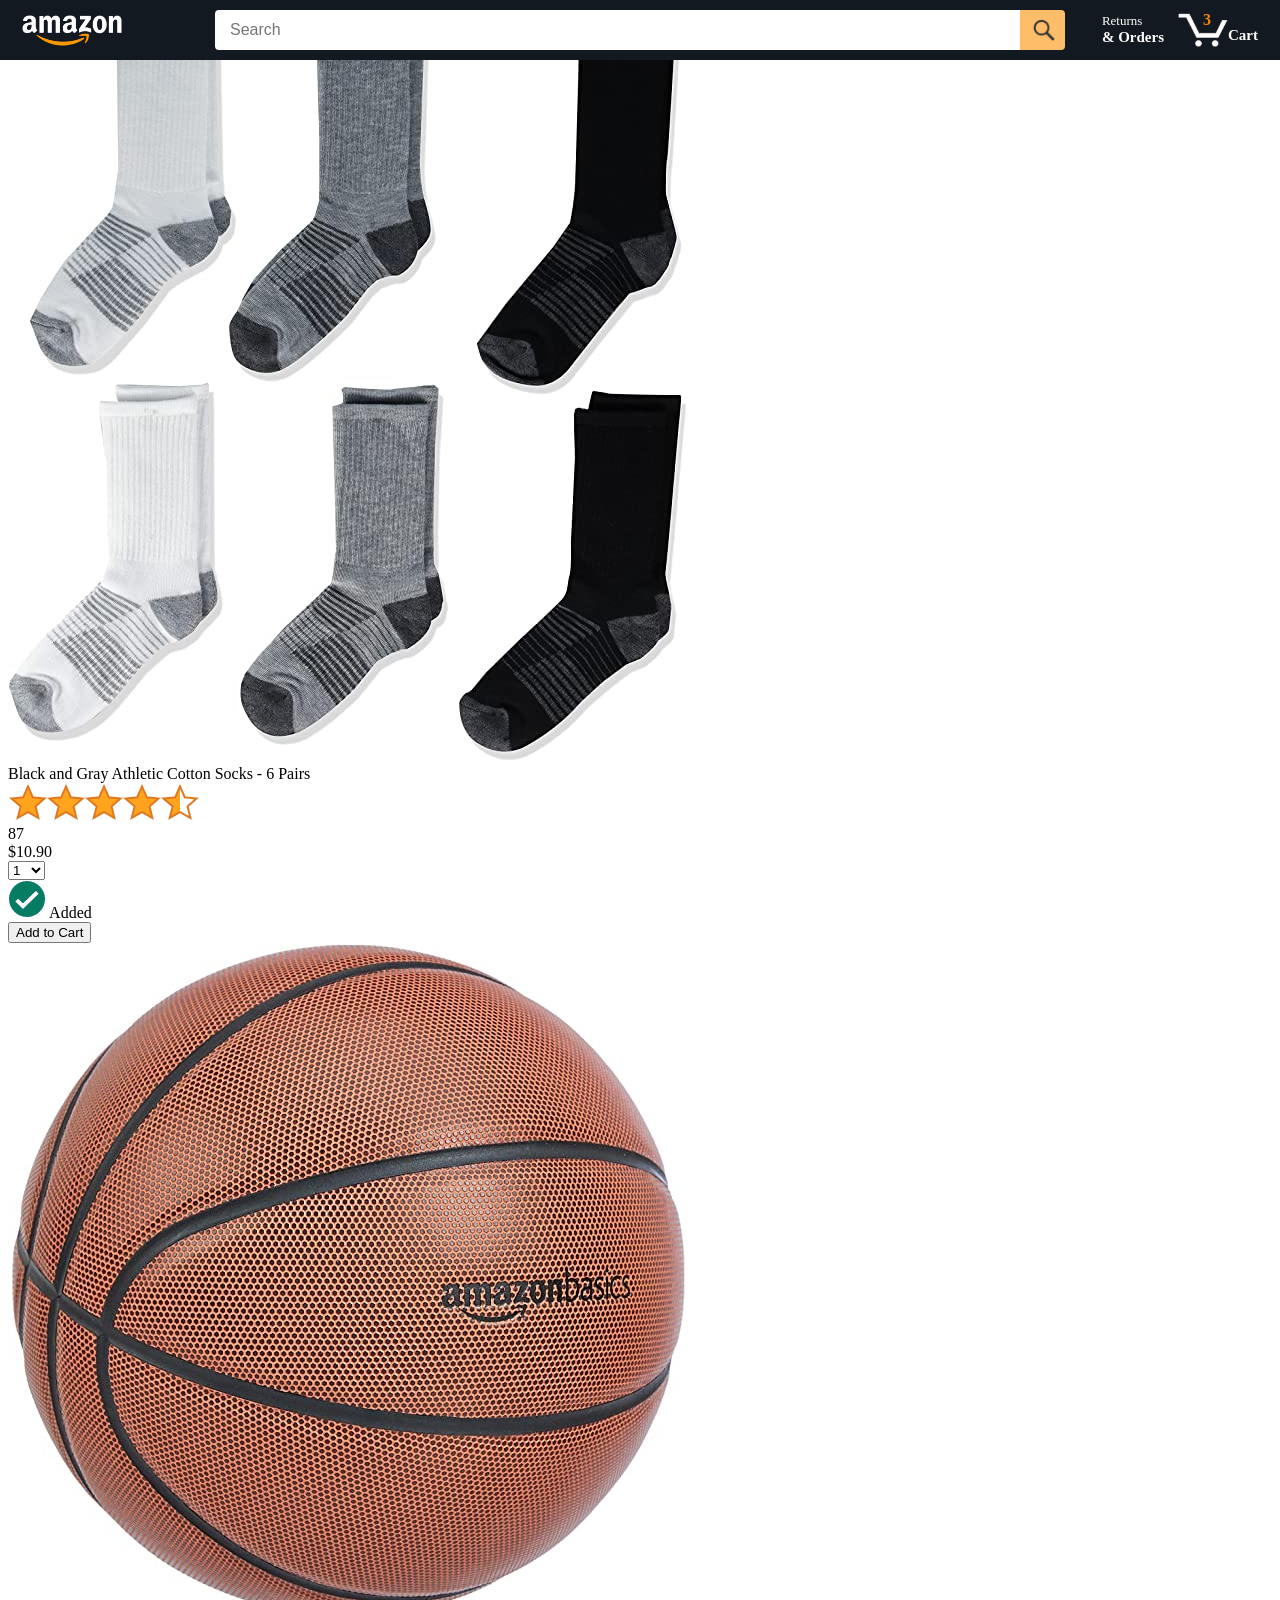
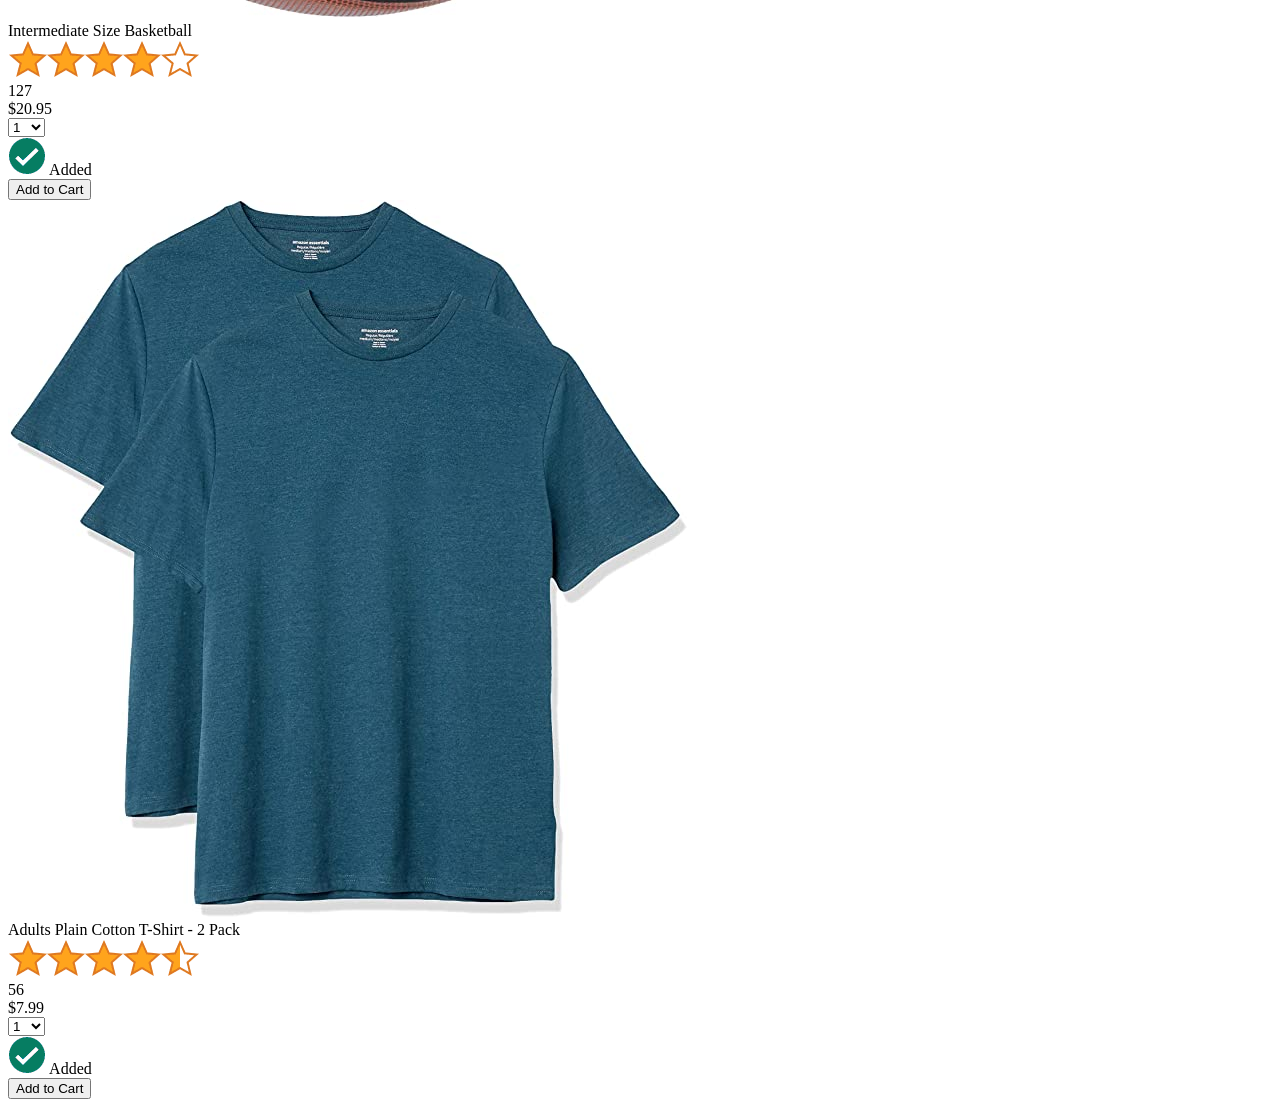
==== amazon.html @ 8a0b5494 "Add the starting files" ====
<!DOCTYPE html>
<html>
  <head>
    <title>Amazon Project</title>

    <!-- This code is needed for responsive design to work.
      (Responsive design = make the website look good on
      smaller screen sizes like a phone or a tablet). -->
    <meta name="viewport" content="width=device-width, initial-scale=1">

    <!-- Load a font called Roboto from Google Fonts. -->
    <link rel="preconnect" href="https://fonts.googleapis.com">
    <link rel="preconnect" href="https://fonts.gstatic.com" crossorigin>
    <link href="https://fonts.googleapis.com/css2?family=Roboto:wght@400;500;700&display=swap" rel="stylesheet">

    <!-- Here are the CSS files for this page. -->
    <link rel="stylesheet" href="styles/shared/general.css">
    <link rel="stylesheet" href="styles/shared/amazon-header.css">
    <link rel="stylesheet" href="styles/pages/amazon.css">
  </head>
  <body>
    <div class="amazon-header">
      <div class="amazon-header-left-section">
        <a href="amazon.html" class="header-link">
          <img class="amazon-logo"
            src="images/amazon-logo-white.png">
          <img class="amazon-mobile-logo"
            src="images/amazon-mobile-logo-white.png">
        </a>
      </div>

      <div class="amazon-header-middle-section">
        <input class="search-bar" type="text" placeholder="Search">

        <button class="search-button">
          <img class="search-icon" src="images/icons/search-icon.png">
        </button>
      </div>

      <div class="amazon-header-right-section">
        <a class="orders-link header-link" href="orders.html">
          <span class="returns-text">Returns</span>
          <span class="orders-text">& Orders</span>
        </a>

        <a class="cart-link header-link" href="checkout.html">
          <img class="cart-icon" src="images/icons/cart-icon.png">
          <div class="cart-quantity">3</div>
          <div class="cart-text">Cart</div>
        </a>
      </div>
    </div>
    
    <div class="main">
      <div class="products-grid">
        <div class="product-container">
          <div class="product-image-container">
            <img class="product-image"
              src="images/products/athletic-cotton-socks-6-pairs.jpg">
          </div>

          <div class="product-name limit-text-to-2-lines">
            Black and Gray Athletic Cotton Socks - 6 Pairs
          </div>

          <div class="product-rating-container">
            <img class="product-rating-stars"
              src="images/ratings/rating-45.png">
            <div class="product-rating-count link-primary">
              87
            </div>
          </div>

          <div class="product-price">
            $10.90
          </div>

          <div class="product-quantity-container">
            <select>
              <option selected value="1">1</option>
              <option value="2">2</option>
              <option value="3">3</option>
              <option value="4">4</option>
              <option value="5">5</option>
              <option value="6">6</option>
              <option value="7">7</option>
              <option value="8">8</option>
              <option value="9">9</option>
              <option value="10">10</option>
            </select>
          </div>

          <div class="product-spacer"></div>

          <div class="added-to-cart">
            <img src="images/icons/checkmark.png">
            Added
          </div>

          <button class="add-to-cart-button button-primary">
            Add to Cart
          </button>
        </div>

        <div class="product-container">
          <div class="product-image-container">
            <img class="product-image"
              src="images/products/intermediate-composite-basketball.jpg">
          </div>

          <div class="product-name limit-text-to-2-lines">
            Intermediate Size Basketball
          </div>

          <div class="product-rating-container">
            <img class="product-rating-stars"
              src="images/ratings/rating-40.png">
            <div class="product-rating-count link-primary">
              127
            </div>
          </div>

          <div class="product-price">
            $20.95
          </div>

          <div class="product-quantity-container">
            <select>
              <option selected value="1">1</option>
              <option value="2">2</option>
              <option value="3">3</option>
              <option value="4">4</option>
              <option value="5">5</option>
              <option value="6">6</option>
              <option value="7">7</option>
              <option value="8">8</option>
              <option value="9">9</option>
              <option value="10">10</option>
            </select>
          </div>

          <div class="product-spacer"></div>

          <div class="added-to-cart">
            <img src="images/icons/checkmark.png">
            Added
          </div>

          <button class="add-to-cart-button button-primary">
            Add to Cart
          </button>
        </div>

        <div class="product-container">
          <div class="product-image-container">
            <img class="product-image"
              src="images/products/adults-plain-cotton-tshirt-2-pack-teal.jpg">
          </div>

          <div class="product-name limit-text-to-2-lines">
            Adults Plain Cotton T-Shirt - 2 Pack
          </div>

          <div class="product-rating-container">
            <img class="product-rating-stars"
              src="images/ratings/rating-45.png">
            <div class="product-rating-count link-primary">
              56
            </div>
          </div>

          <div class="product-price">
            $7.99
          </div>

          <div class="product-quantity-container">
            <select>
              <option selected value="1">1</option>
              <option value="2">2</option>
              <option value="3">3</option>
              <option value="4">4</option>
              <option value="5">5</option>
              <option value="6">6</option>
              <option value="7">7</option>
              <option value="8">8</option>
              <option value="9">9</option>
              <option value="10">10</option>
            </select>
          </div>

          <div class="product-spacer"></div>

          <div class="added-to-cart">
            <img src="images/icons/checkmark.png">
            Added
          </div>

          <button class="add-to-cart-button button-primary">
            Add to Cart
          </button>
        </div>
      </div>
    </div>
  </body>
</html>
---- styles/shared/amazon-header.css ----
.amazon-header {
  background-color: rgb(19, 25, 33);
  color: white;
  padding-left: 15px;
  padding-right: 15px;

  display: flex;
  align-items: center;
  justify-content: space-between;

  position: fixed;
  top: 0;
  left: 0;
  right: 0;
  height: 60px;
}

.amazon-header-left-section {
  width: 180px;
}

@media (max-width: 800px) {
  .amazon-header-left-section {
    width: unset;
  }
}

.header-link {
  display: inline-block;
  padding: 6px;
  border-radius: 2px;
  cursor: pointer;
  text-decoration: none;
  border: 1px solid rgba(0, 0, 0, 0);
}

.header-link:hover {
  border: 1px solid white;
}

.amazon-logo {
  width: 100px;
  margin-top: 5px;
}

.amazon-mobile-logo {
  display: none;
}

@media (max-width: 575px) {
  .amazon-logo {
    display: none;
  }

  .amazon-mobile-logo {
    display: block;
    height: 35px;
    margin-top: 5px;
  }
}

.amazon-header-middle-section {
  flex: 1;
  max-width: 850px;
  margin-left: 10px;
  margin-right: 10px;
  display: flex;
}

.search-bar {
  flex: 1;
  width: 0;
  font-size: 16px;
  height: 38px;
  padding-left: 15px;
  border: none;
  border-top-left-radius: 4px;
  border-bottom-left-radius: 4px;
  border-top-right-radius: 0;
  border-bottom-right-radius: 0;
}

.search-button {
  background-color: rgb(254, 189, 105);
  border: none;
  width: 45px;
  height: 40px;
  border-top-right-radius: 4px;
  border-bottom-right-radius: 4px;
  flex-shrink: 0;
}

.search-icon {
  height: 22px;
  margin-left: 2px;
  margin-top: 3px;
}

.amazon-header-right-section {
  width: 180px;
  flex-shrink: 0;
  display: flex;
  justify-content: end;
}

.orders-link {
  color: white;
}

.returns-text {
  display: block;
  font-size: 13px;
}

.orders-text {
  display: block;
  font-size: 15px;
  font-weight: 700;
}

.cart-link {
  color: white;
  display: flex;
  align-items: center;
  position: relative;
}

.cart-icon {
  width: 50px;
}

.cart-text {
  margin-top: 12px;
  font-size: 15px;
  font-weight: 700;
}

.cart-quantity {
  color: rgb(240, 136, 4);
  font-size: 16px;
  font-weight: 700;

  position: absolute;
  top: 4px;
  left: 22px;
  
  width: 26px;
  text-align: center;
}
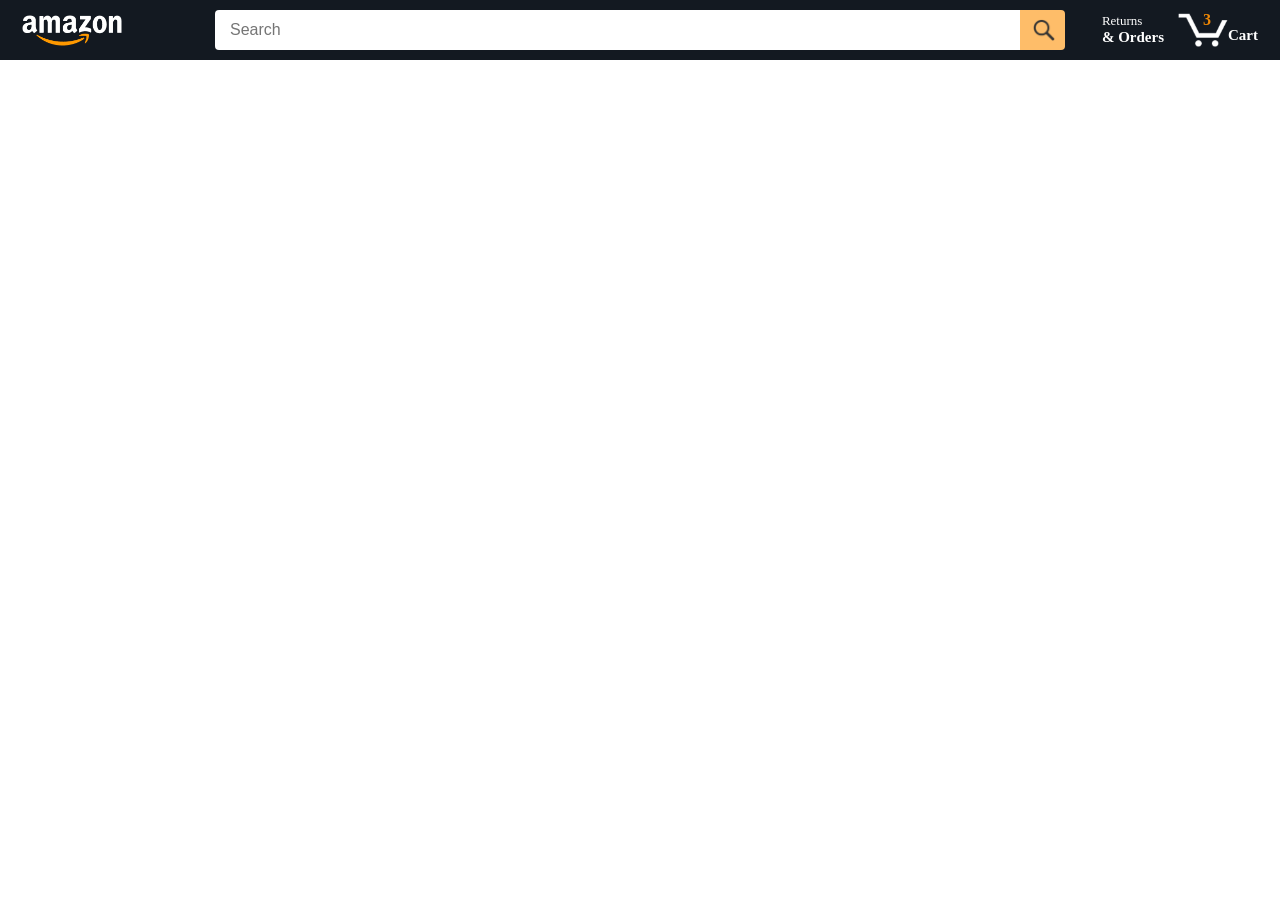
==== commit cda0c69e: "use product.js file" ====
--- a/amazon.html
+++ b/amazon.html
@@ -52,154 +52,11 @@
     </div>
     
     <div class="main">
-      <div class="products-grid">
-        <div class="product-container">
-          <div class="product-image-container">
-            <img class="product-image"
-              src="images/products/athletic-cotton-socks-6-pairs.jpg">
-          </div>
-
-          <div class="product-name limit-text-to-2-lines">
-            Black and Gray Athletic Cotton Socks - 6 Pairs
-          </div>
-
-          <div class="product-rating-container">
-            <img class="product-rating-stars"
-              src="images/ratings/rating-45.png">
-            <div class="product-rating-count link-primary">
-              87
-            </div>
-          </div>
-
-          <div class="product-price">
-            $10.90
-          </div>
-
-          <div class="product-quantity-container">
-            <select>
-              <option selected value="1">1</option>
-              <option value="2">2</option>
-              <option value="3">3</option>
-              <option value="4">4</option>
-              <option value="5">5</option>
-              <option value="6">6</option>
-              <option value="7">7</option>
-              <option value="8">8</option>
-              <option value="9">9</option>
-              <option value="10">10</option>
-            </select>
-          </div>
-
-          <div class="product-spacer"></div>
-
-          <div class="added-to-cart">
-            <img src="images/icons/checkmark.png">
-            Added
-          </div>
-
-          <button class="add-to-cart-button button-primary">
-            Add to Cart
-          </button>
-        </div>
-
-        <div class="product-container">
-          <div class="product-image-container">
-            <img class="product-image"
-              src="images/products/intermediate-composite-basketball.jpg">
-          </div>
-
-          <div class="product-name limit-text-to-2-lines">
-            Intermediate Size Basketball
-          </div>
-
-          <div class="product-rating-container">
-            <img class="product-rating-stars"
-              src="images/ratings/rating-40.png">
-            <div class="product-rating-count link-primary">
-              127
-            </div>
-          </div>
-
-          <div class="product-price">
-            $20.95
-          </div>
-
-          <div class="product-quantity-container">
-            <select>
-              <option selected value="1">1</option>
-              <option value="2">2</option>
-              <option value="3">3</option>
-              <option value="4">4</option>
-              <option value="5">5</option>
-              <option value="6">6</option>
-              <option value="7">7</option>
-              <option value="8">8</option>
-              <option value="9">9</option>
-              <option value="10">10</option>
-            </select>
-          </div>
-
-          <div class="product-spacer"></div>
-
-          <div class="added-to-cart">
-            <img src="images/icons/checkmark.png">
-            Added
-          </div>
-
-          <button class="add-to-cart-button button-primary">
-            Add to Cart
-          </button>
-        </div>
-
-        <div class="product-container">
-          <div class="product-image-container">
-            <img class="product-image"
-              src="images/products/adults-plain-cotton-tshirt-2-pack-teal.jpg">
-          </div>
-
-          <div class="product-name limit-text-to-2-lines">
-            Adults Plain Cotton T-Shirt - 2 Pack
-          </div>
-
-          <div class="product-rating-container">
-            <img class="product-rating-stars"
-              src="images/ratings/rating-45.png">
-            <div class="product-rating-count link-primary">
-              56
-            </div>
-          </div>
-
-          <div class="product-price">
-            $7.99
-          </div>
-
-          <div class="product-quantity-container">
-            <select>
-              <option selected value="1">1</option>
-              <option value="2">2</option>
-              <option value="3">3</option>
-              <option value="4">4</option>
-              <option value="5">5</option>
-              <option value="6">6</option>
-              <option value="7">7</option>
-              <option value="8">8</option>
-              <option value="9">9</option>
-              <option value="10">10</option>
-            </select>
-          </div>
-
-          <div class="product-spacer"></div>
-
-          <div class="added-to-cart">
-            <img src="images/icons/checkmark.png">
-            Added
-          </div>
-
-          <button class="add-to-cart-button button-primary">
-            Add to Cart
-          </button>
-        </div>
+      <div class="products-grid js-products-grid">
+       
       </div>
     </div>
+    <script src="data/products.js"></script>
+    <script src="scripts/amazon.js"></script>
   </body>
 </html>
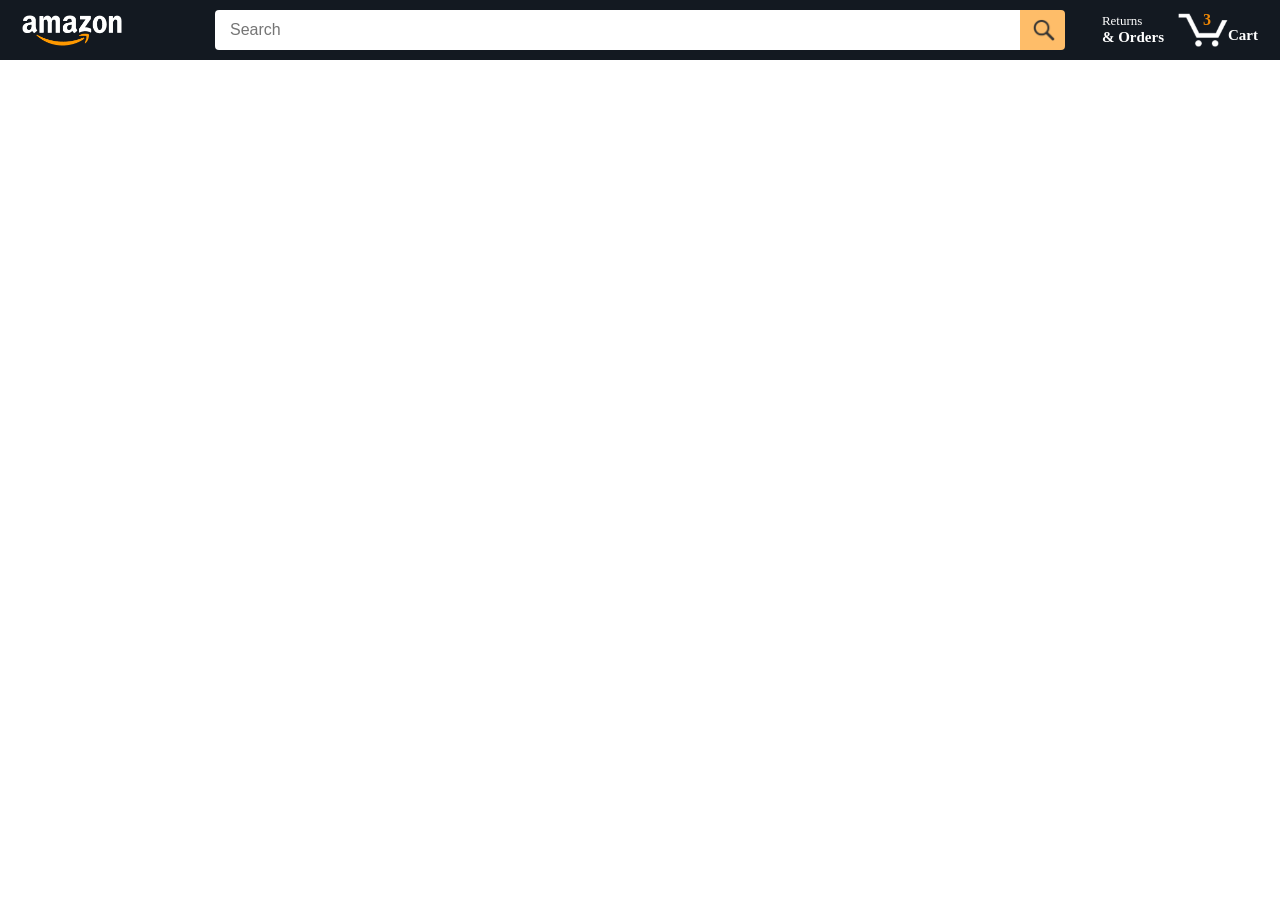
==== commit b5dc6b18: "make add to cart button interactiive" ====
--- a/amazon.html
+++ b/amazon.html
@@ -56,7 +56,9 @@
        
       </div>
     </div>
+    <script src="data/cart.js"></script>
     <script src="data/products.js"></script>
     <script src="scripts/amazon.js"></script>
+    
   </body>
 </html>
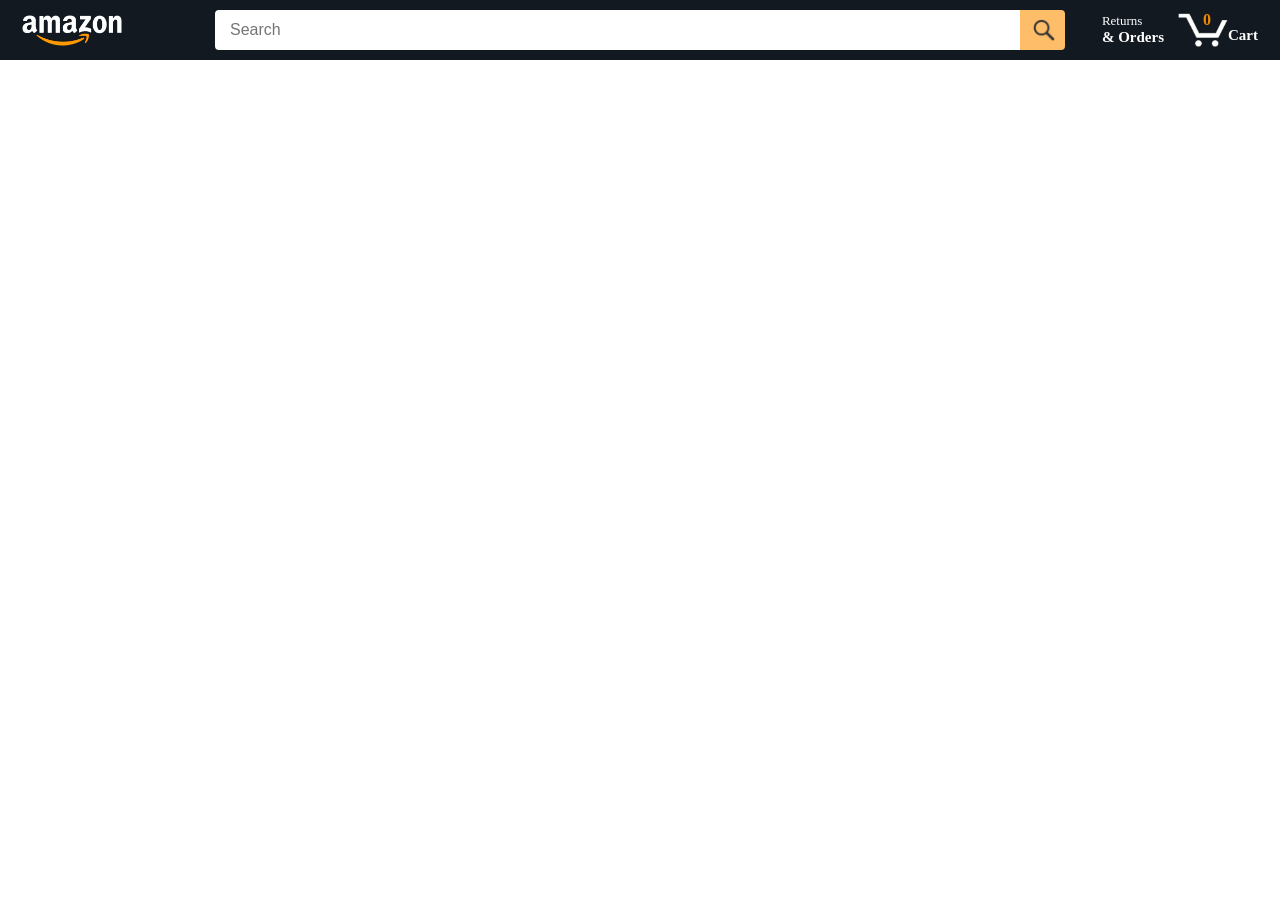
==== commit 2a5ae207: "make the cart quantity interactive" ====
--- a/amazon.html
+++ b/amazon.html
@@ -45,7 +45,7 @@
 
         <a class="cart-link header-link" href="checkout.html">
           <img class="cart-icon" src="images/icons/cart-icon.png">
-          <div class="cart-quantity">3</div>
+          <div class="cart-quantity js-cart-quantity">0</div>
           <div class="cart-text">Cart</div>
         </a>
       </div>
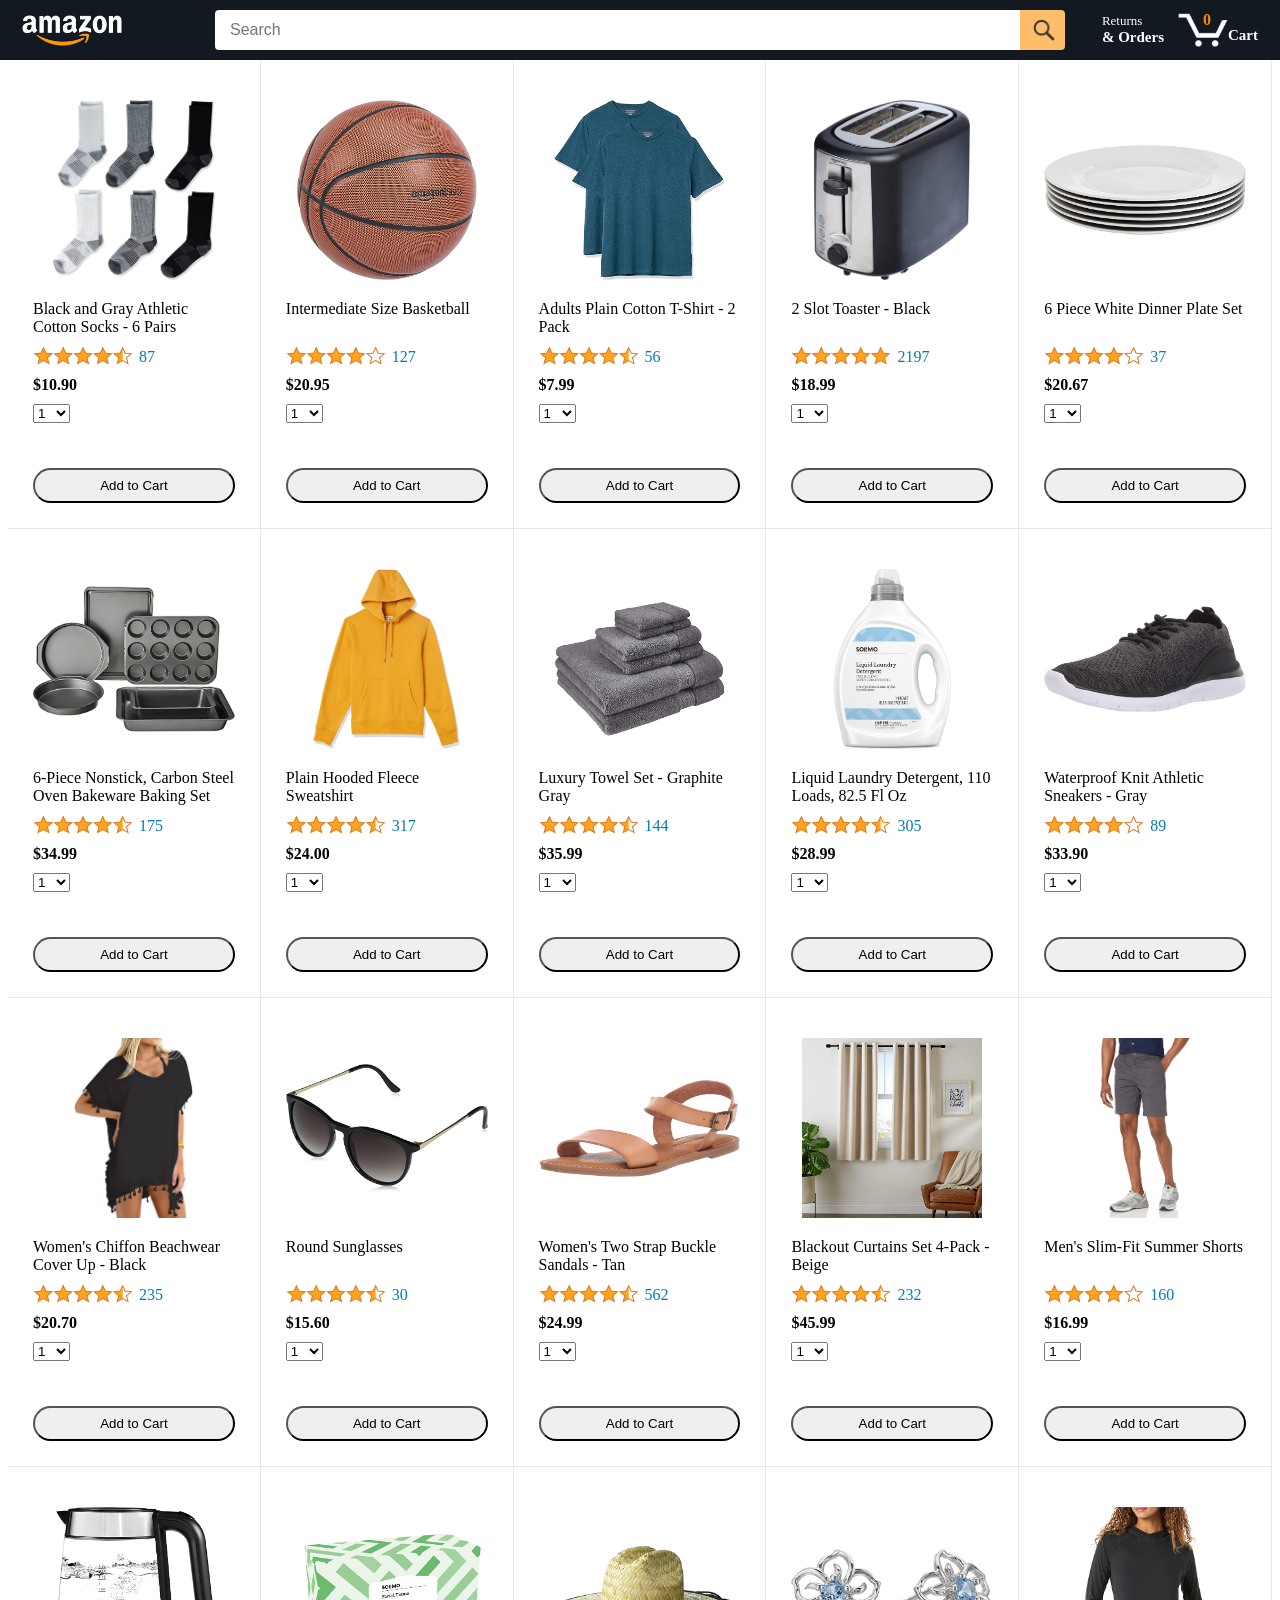
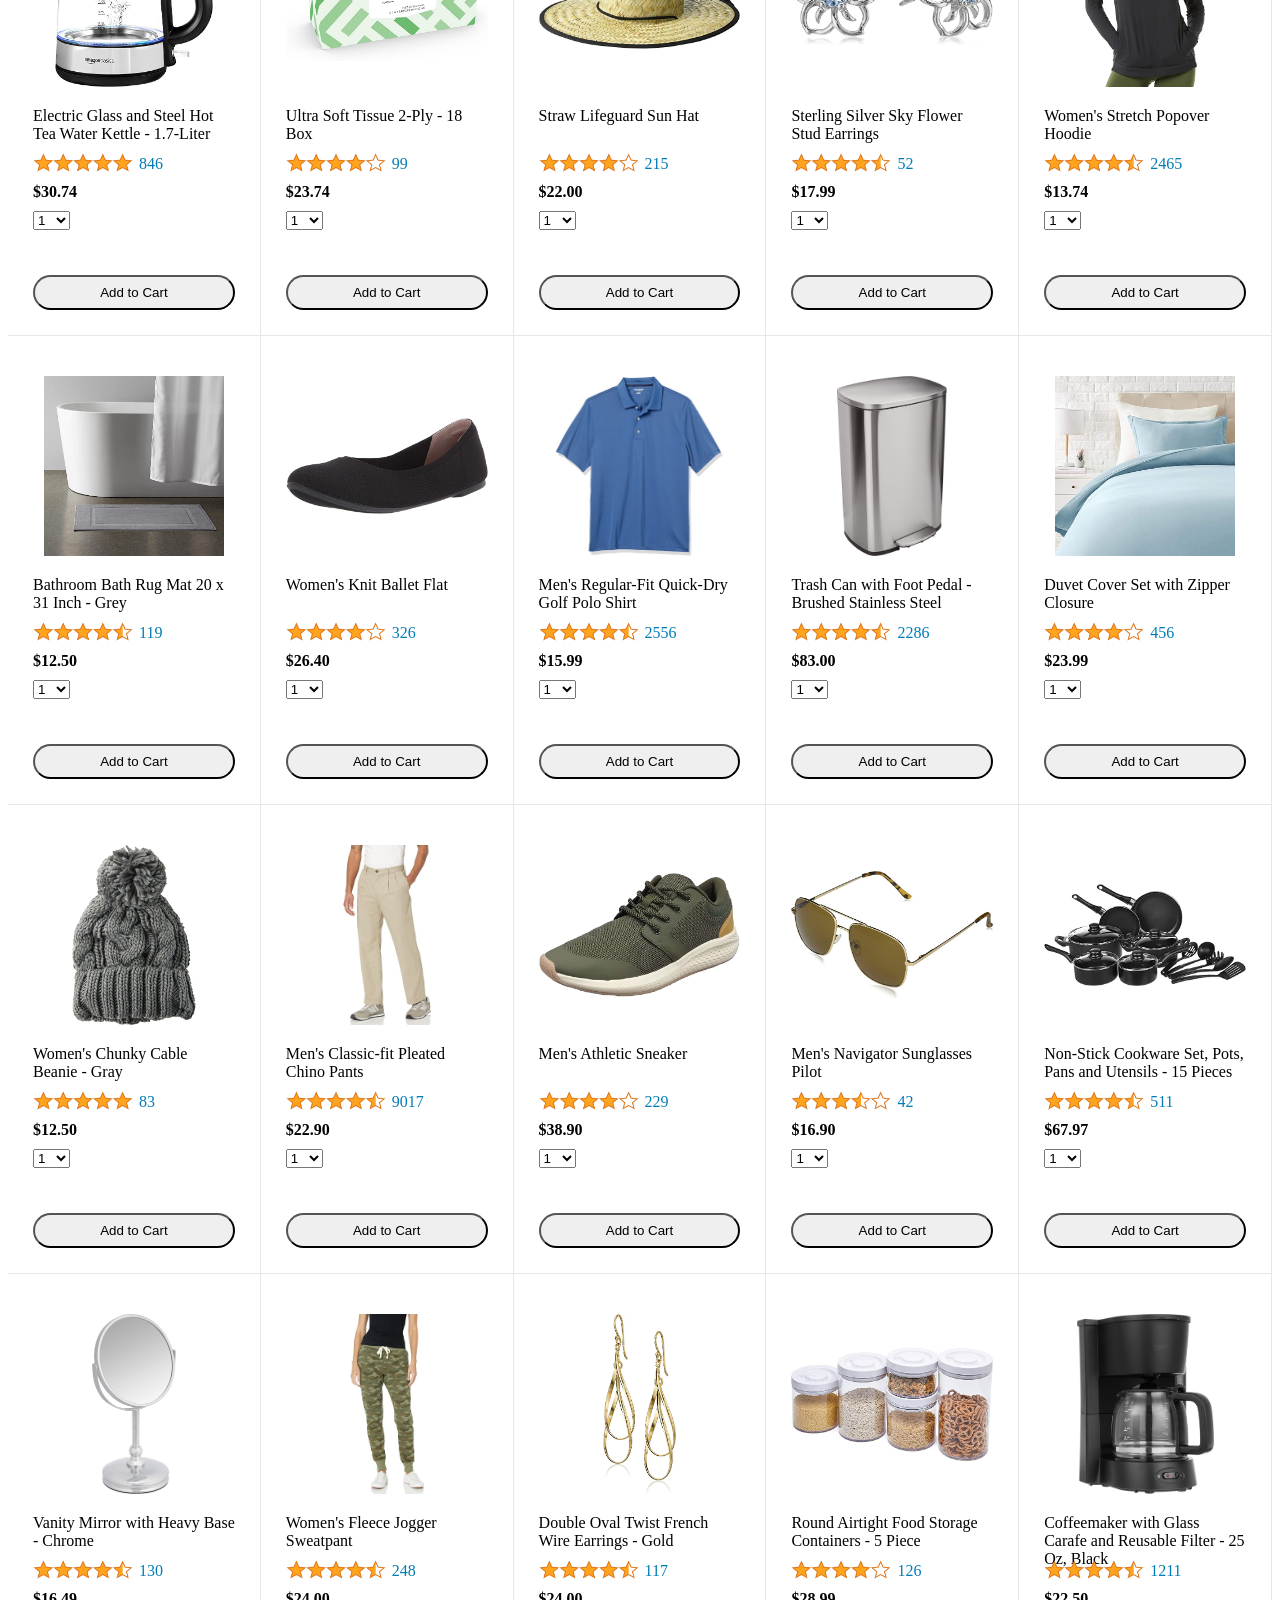
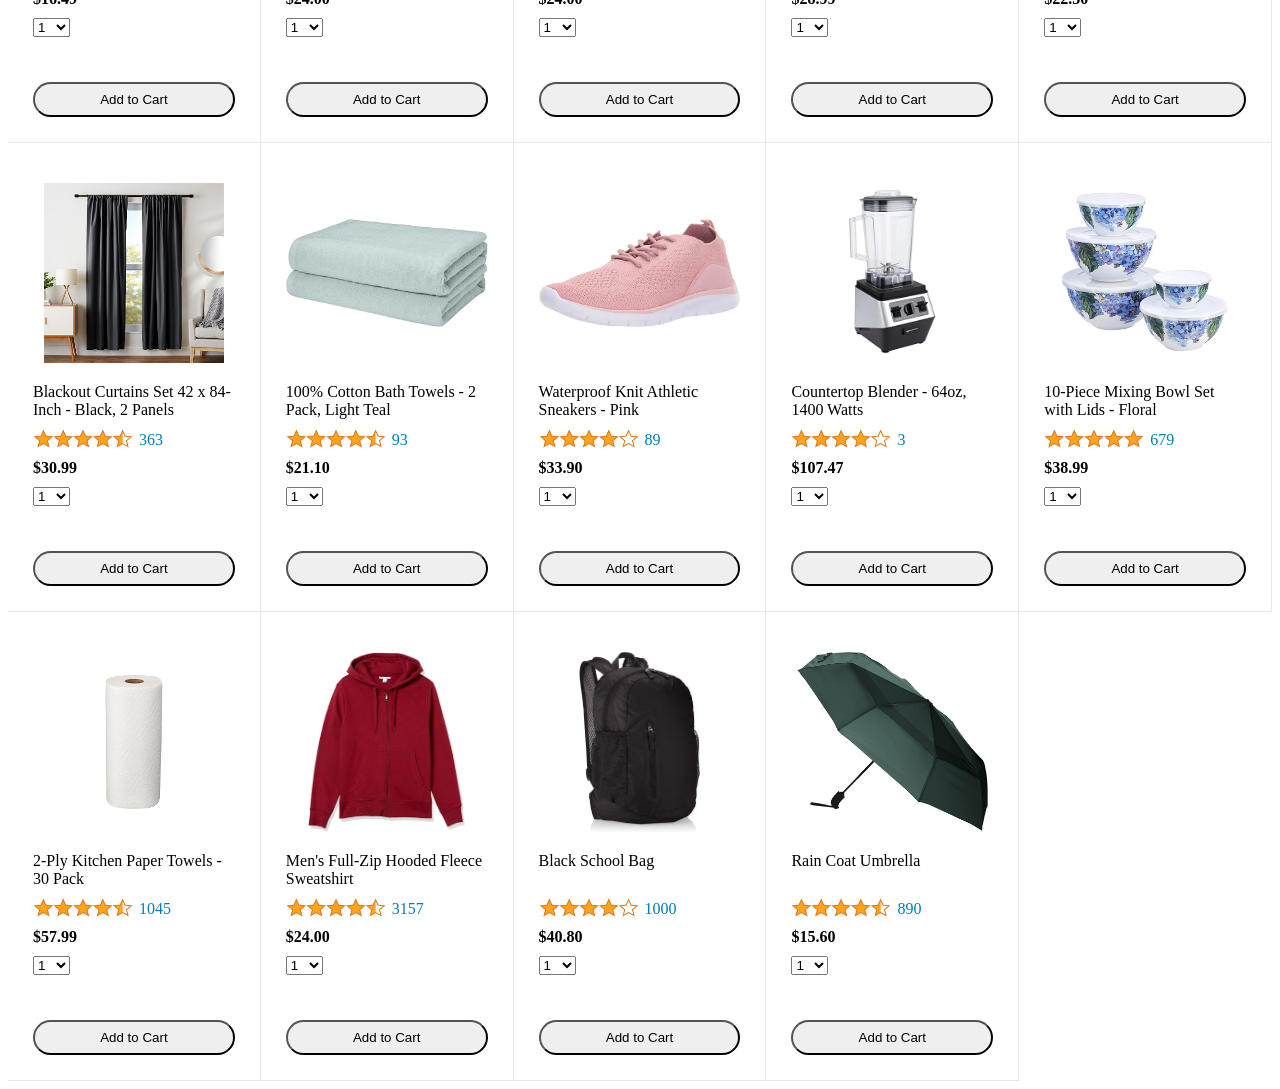
==== commit 20a4fdab: "use modules and import cart from cart.js" ====
--- a/amazon.html
+++ b/amazon.html
@@ -56,9 +56,9 @@
        
       </div>
     </div>
-    <script src="data/cart.js"></script>
-    <script src="data/products.js"></script>
-    <script src="scripts/amazon.js"></script>
+    
+    <script  src="data/products.js"></script>
+    <script type="module" src="scripts/amazon.js"></script>
     
   </body>
 </html>
--- a/styles/pages/amazon.css
+++ b/styles/pages/amazon.css
@@ -0,0 +1,170 @@
+.main {
+  margin-top: 60px;
+}
+
+.products-grid {
+  display: grid;
+
+  /* - In CSS Grid, 1fr means a column will take up the
+       remaining space in the grid.
+     - If we write 1fr 1fr ... 1fr; 8 times, this will
+       divide the grid into 8 columns, each taking up an
+       equal amount of the space.
+     - repeat(8, 1fr); is a shortcut for repeating "1fr"
+       8 times (instead of typing out "1fr" 8 times).
+       repeat(...) is a special property that works with
+       display: grid; */
+  grid-template-columns: repeat(8, 1fr);
+}
+
+/* @media is used to create responsive design (making the
+   website look good on any screen size). This @media
+   means when the screen width is 2000px or less, we
+   will divide the grid into 7 columns instead of 8. */
+@media (max-width: 2000px) {
+  .products-grid {
+    grid-template-columns: repeat(7, 1fr);
+  }
+}
+
+/* This @media means when the screen width is 1600px or
+   less, we will divide the grid into 6 columns. */
+@media (max-width: 1600px) {
+  .products-grid {
+    grid-template-columns: repeat(6, 1fr);
+  }
+}
+
+@media (max-width: 1300px) {
+  .products-grid {
+    grid-template-columns: repeat(5, 1fr);
+  }
+}
+
+@media (max-width: 1000px) {
+  .products-grid {
+    grid-template-columns: repeat(4, 1fr);
+  }
+}
+
+@media (max-width: 800px) {
+  .products-grid {
+    grid-template-columns: repeat(3, 1fr);
+  }
+}
+
+@media (max-width: 575px) {
+  .products-grid {
+    grid-template-columns: repeat(2, 1fr);
+  }
+}
+
+@media (max-width: 450px) {
+  .products-grid {
+    grid-template-columns: 1fr;
+  }
+}
+
+.product-container {
+  padding-top: 40px;
+  padding-bottom: 25px;
+  padding-left: 25px;
+  padding-right: 25px;
+
+  border-right: 1px solid rgb(231, 231, 231);
+  border-bottom: 1px solid rgb(231, 231, 231);
+
+  display: flex;
+  flex-direction: column;
+}
+
+.product-image-container {
+  display: flex;
+  justify-content: center;
+  align-items: center;
+
+  height: 180px;
+  margin-bottom: 20px;
+}
+
+.product-image {
+  /* Images will overflow their container by default. To
+    prevent this, we set max-width and max-height to 100%
+    so they stay inside their container. */
+  max-width: 100%;
+  max-height: 100%;
+}
+
+.product-name {
+  height: 40px;
+  margin-bottom: 5px;
+}
+
+.product-rating-container {
+  display: flex;
+  align-items: center;
+  margin-bottom: 10px;
+}
+
+.product-rating-stars {
+  width: 100px;
+  margin-right: 6px;
+}
+
+.product-rating-count {
+  color: rgb(1, 124, 182);
+  cursor: pointer;
+  margin-top: 3px;
+}
+
+.product-price {
+  font-weight: 700;
+  margin-bottom: 10px;
+}
+
+.product-quantity-container {
+  margin-bottom: 17px;
+}
+
+.product-spacer {
+  flex: 1;
+}
+
+.added-to-cart {
+  color: rgb(6, 125, 98);
+  font-size: 16px;
+
+  display: flex;
+  align-items: center;
+  margin-bottom: 8px;
+
+  /* At first, the "Added to cart" message will
+     be invisible. Use JavaScript to change the
+     opacity and make it visible. */
+  opacity: 0;
+}
+
+.added-message{
+  color: rgb(6, 125, 98);
+  font-size: 16px;
+
+  display: flex;
+  align-items: center;
+  margin-bottom: 8px;
+
+  /* At first, the "Added to cart" message will
+     be invisible. Use JavaScript to change the
+     opacity and make it visible. */
+  opacity: 1;
+}
+
+.added-to-cart img {
+  height: 20px;
+  margin-right: 5px;
+}
+
+.add-to-cart-button {
+  width: 100%;
+  padding: 8px;
+  border-radius: 50px;
+}
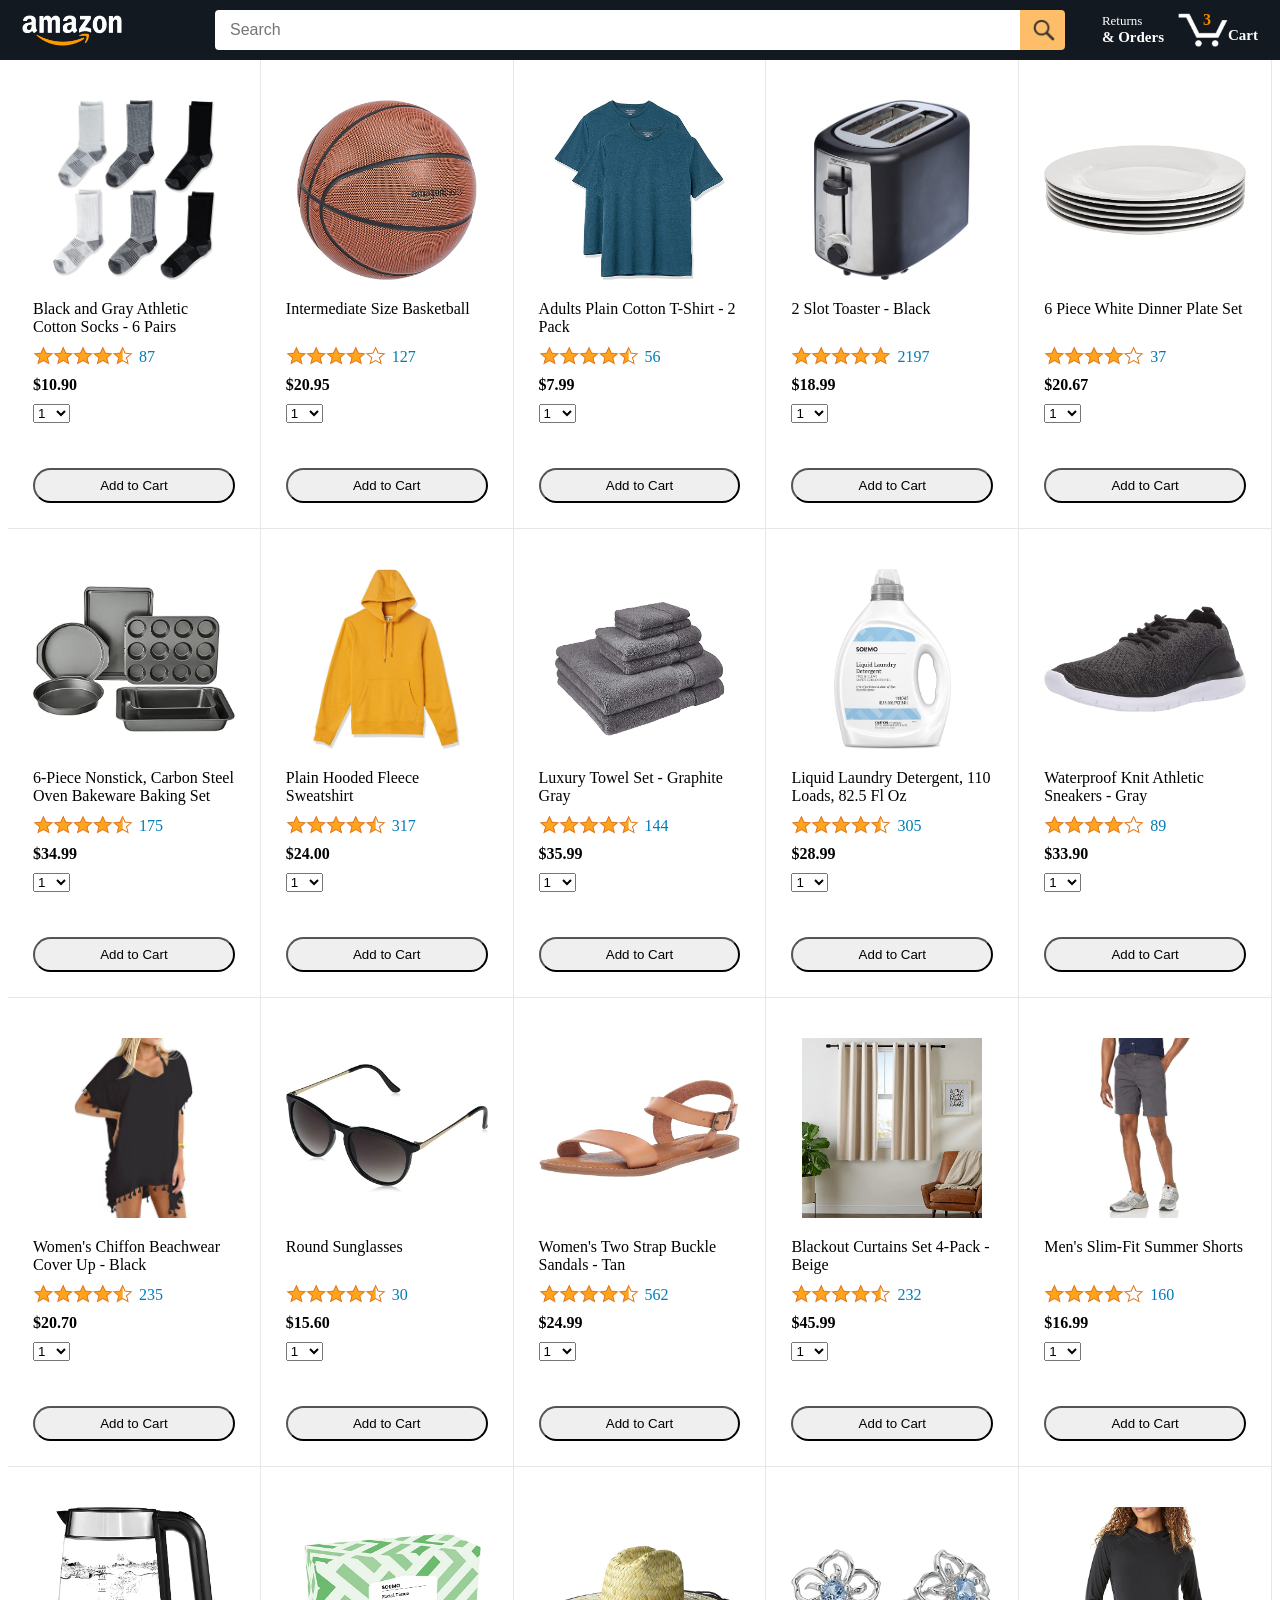
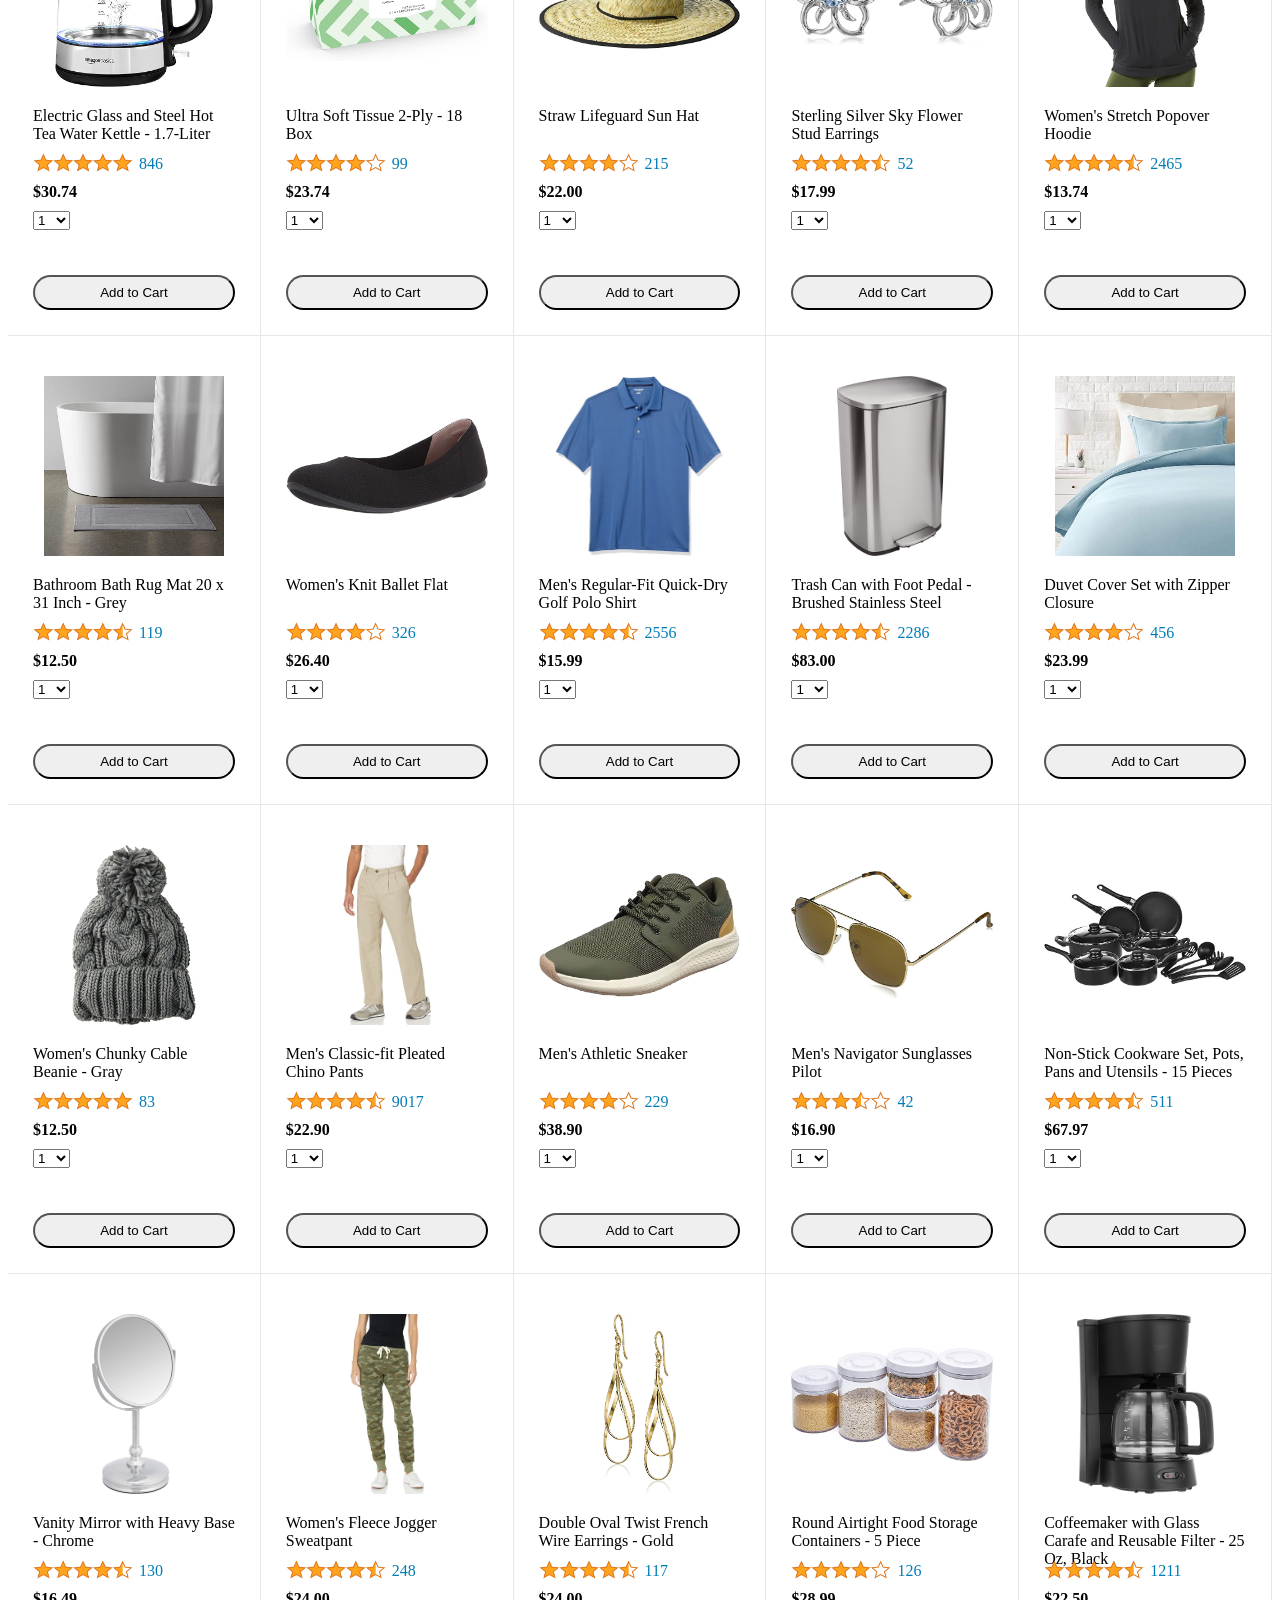
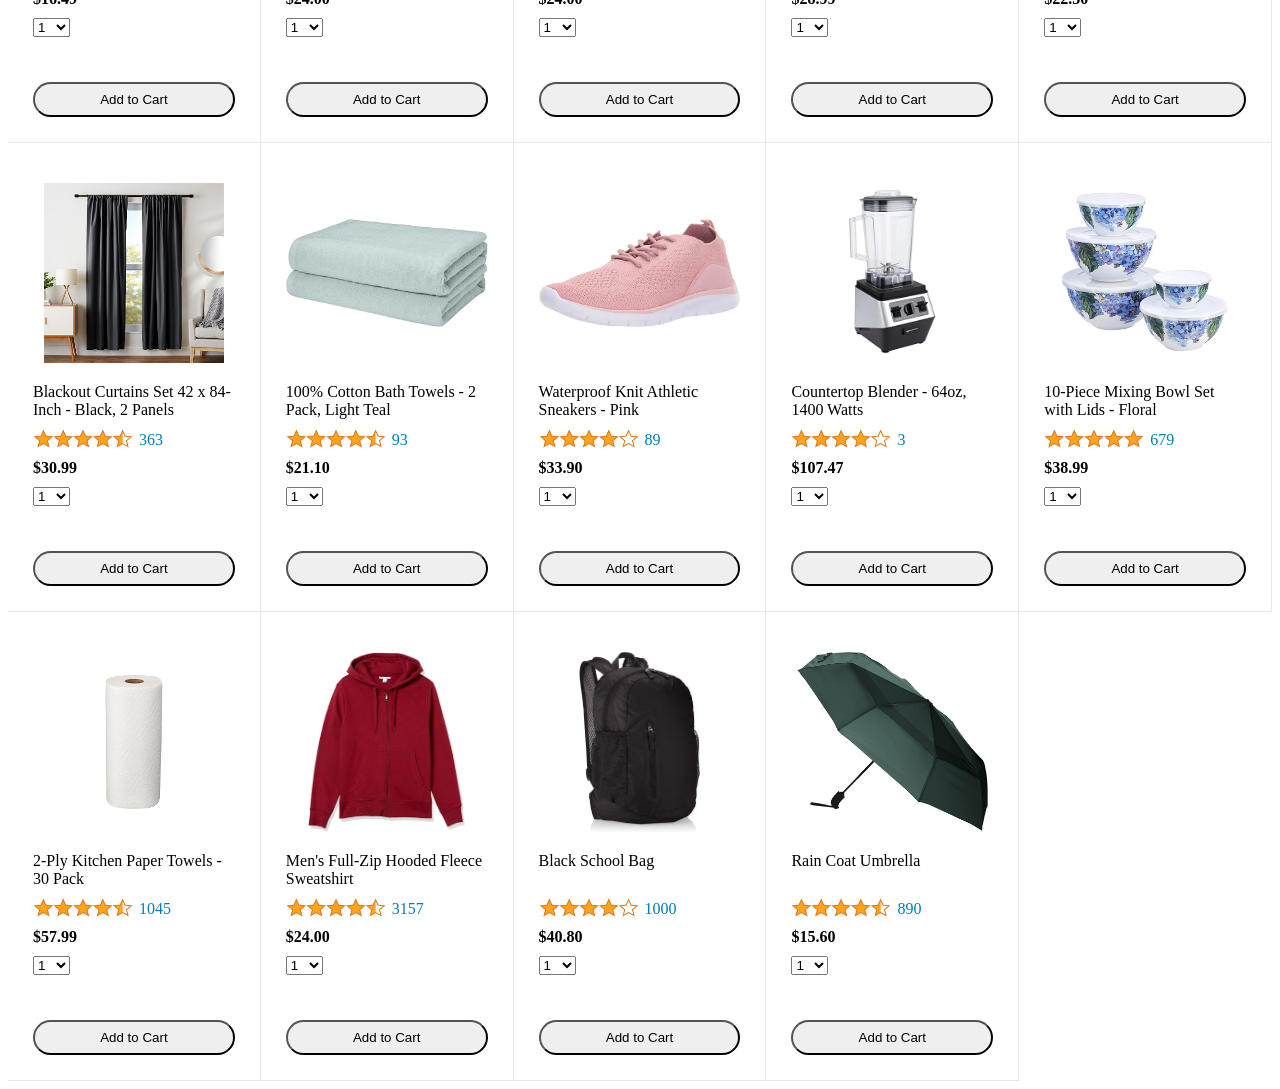
==== commit 3b258c61: "Created a deliveryOption array and updated the checkout page" ====
--- a/amazon.html
+++ b/amazon.html
@@ -45,7 +45,7 @@
 
         <a class="cart-link header-link" href="checkout.html">
           <img class="cart-icon" src="images/icons/cart-icon.png">
-          <div class="cart-quantity js-cart-quantity">0</div>
+          <div class="cart-quantity js-cart-quantity"></div>
           <div class="cart-text">Cart</div>
         </a>
       </div>
@@ -57,7 +57,7 @@
       </div>
     </div>
     
-    <script  src="data/products.js"></script>
+    
     <script type="module" src="scripts/amazon.js"></script>
     
   </body>
